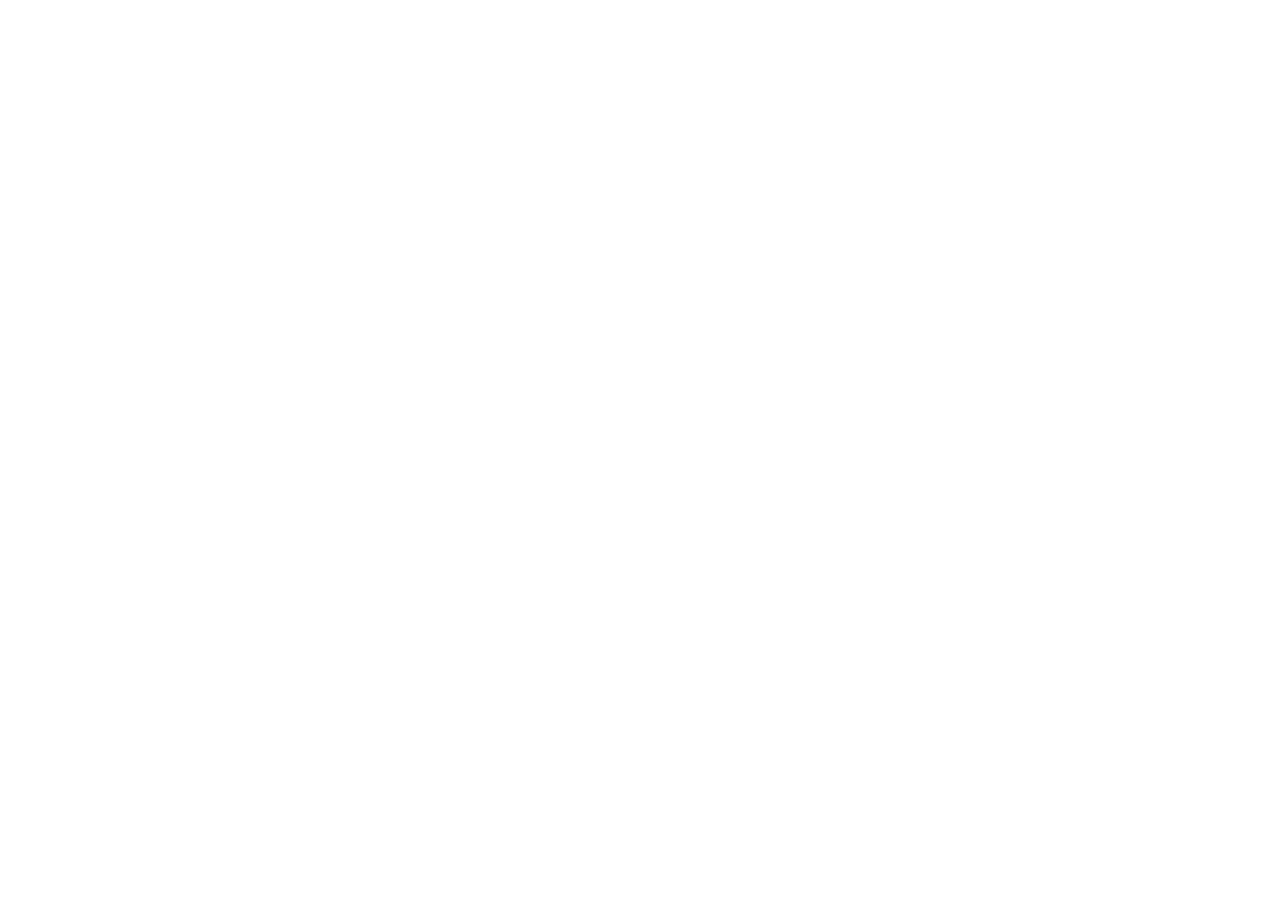
==== index.html @ 1b4500d8 "Our project" ====
<!DOCTYPE html>
<html lang="en">
<head>
    <meta charset="UTF-8">
    <meta http-equiv="X-UA-Compatible" content="IE=edge">
    <meta name="viewport" content="width=, initial-scale=1.0">
    <title>Tourism Hub</title>
    <link rel="stylesheet" href="index.css">
</head>
<body>
 <script src="index.js"></script>
</body>
</html>
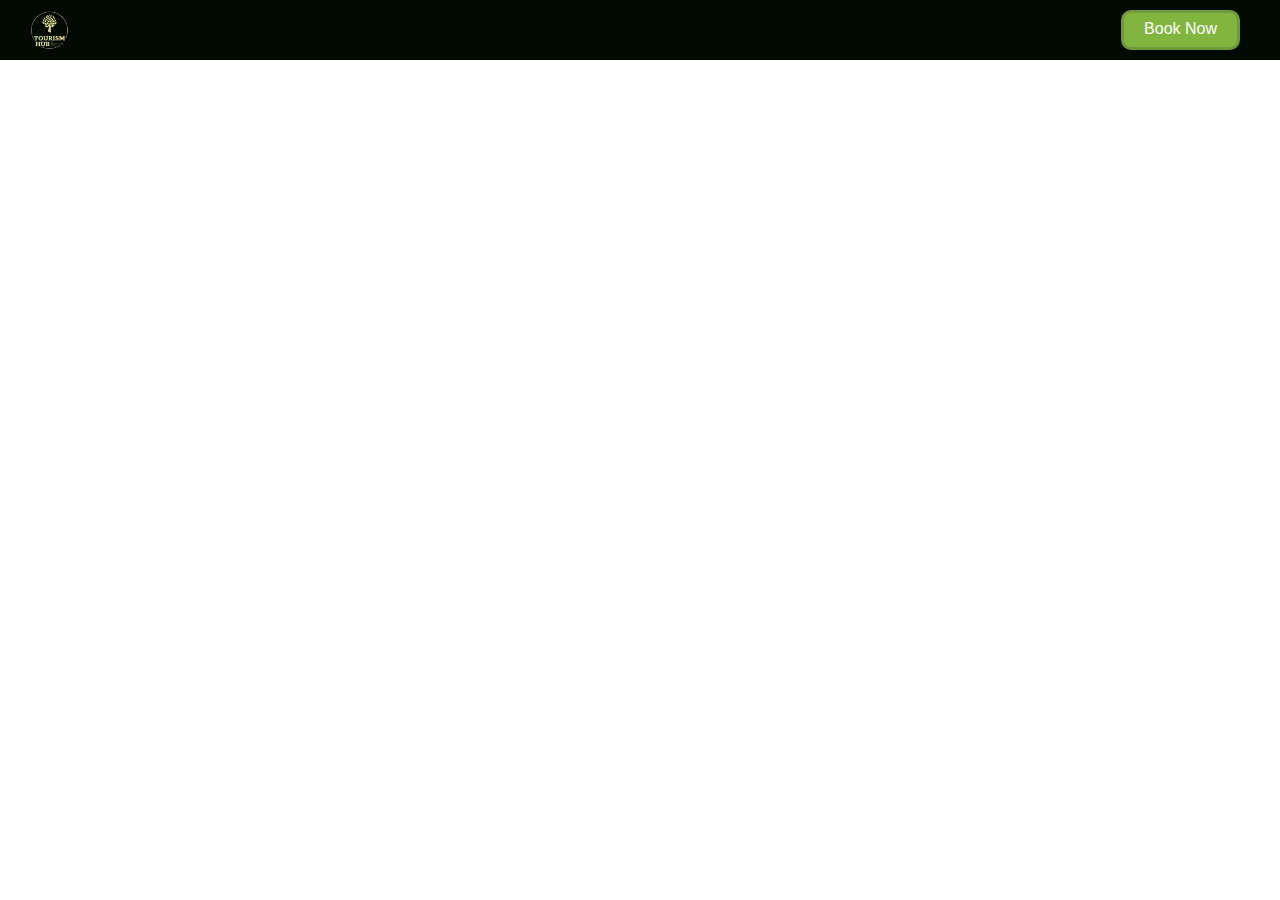
==== commit 53962a2f: "resolved conflicts" ====
--- a/index.html
+++ b/index.html
@@ -5,9 +5,17 @@
     <meta http-equiv="X-UA-Compatible" content="IE=edge">
     <meta name="viewport" content="width=, initial-scale=1.0">
     <title>Tourism Hub</title>
+    <link rel="icon" href="./pic/e4e991a5-600e-4a8a-b99d-25b14defedd5.jfif">
+    <link href='https://unpkg.com/boxicons@2.1.4/css/boxicons.min.css' rel='stylesheet'>
     <link rel="stylesheet" href="index.css">
-</head>
 <body>
+      <div class="container">
+        <div class="header">
+            <img src="./pic/e4e991a5-600e-4a8a-b99d-25b14defedd5.jfif" alt="logo">
+            <a href="book.html">Book Now</a>
+        </div>
+     
+    </div>
  <script src="index.js"></script>
 </body>
 </html>--- a/index.css
+++ b/index.css
@@ -0,0 +1,26 @@
+*{
+    margin: 0;
+    padding: 0;
+    box-sizing: border-box;
+}
+.header img{
+    width: 40px;
+    height: 40px;
+}
+.header a{
+    color: white;
+    background-color: #82b440;
+    border: 3px solid #6f9a37;
+    text-decoration: none;
+    padding: 7px 20px;
+    border-radius: 10px;
+    font-family: Verdana, Geneva, Tahoma, sans-serif;
+    font-weight: 500;
+}
+.header{
+    display: flex;
+    justify-content: space-between;
+    padding:10px 40px 10px 30px ;
+    background-color: #000a00;
+   
+}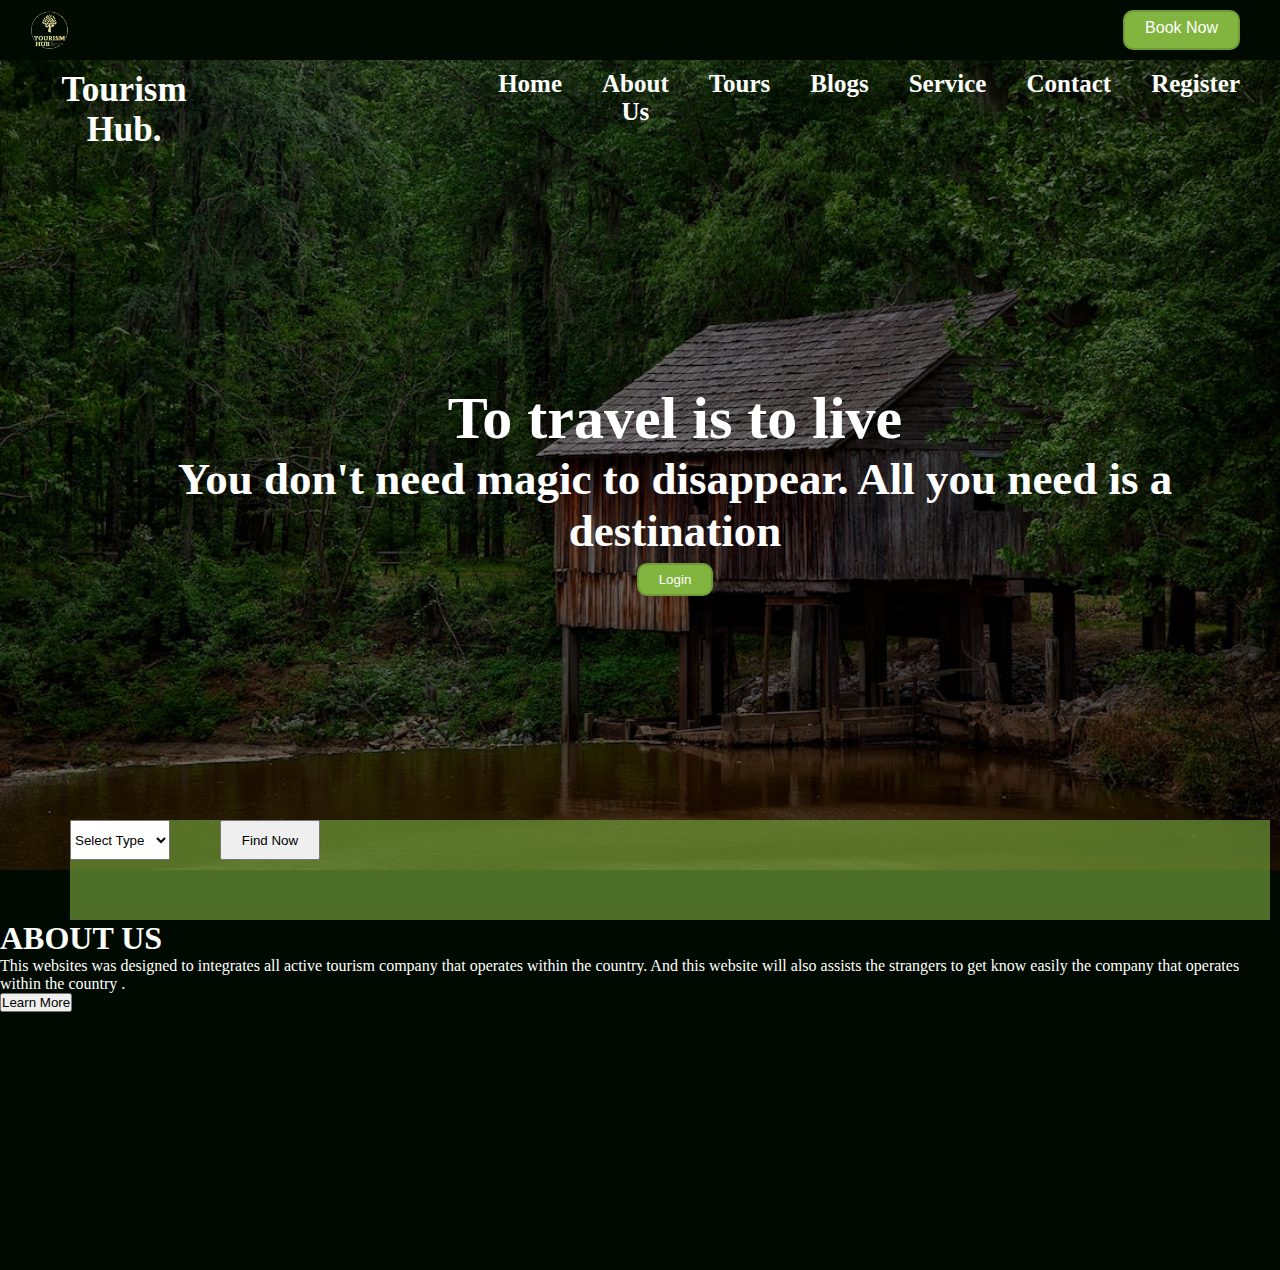
==== commit 42007d4a: "home page" ====
--- a/index.html
+++ b/index.html
@@ -14,6 +14,46 @@
             <img src="./pic/e4e991a5-600e-4a8a-b99d-25b14defedd5.jfif" alt="logo">
             <a href="book.html">Book Now</a>
         </div>
+        <div class="content">
+            <div class="opacity"></div>
+           <nav>
+              <h1>Tourism Hub.</h1>
+            <ul>
+                <li><a href="index.html"> Home</a></li>
+                <li><a href=""> About Us</a></li>
+                <li><a href="tours.html"> Tours</a></li>
+                <li><a href="blog.html"> Blogs</a></li>
+                <li><a href=""> Service</a></li>
+                <li><a href="contact.html"> Contact</a></li>
+                <li><a href="user.html"> Register</a></li>
+                
+                </ul>
+           </nav>
+        <div class="contain">
+         <h1>To travel is to live</h1>
+         <h2>You don't need magic to disappear. All you need is a destination</h2>
+         <button>Login</button>
+        </div> </div>
+        <div class="about">
+            <div class="fill">
+                <div class="fills"></div>
+                <input type="text" id="where" value="Where to?">
+                <select name="when" id="when" >
+                    <option value="when">When?</option>
+                </select>
+                <select name="type" id="type">
+                    <option value="type">Select Type</option>
+                </select>
+                <input type="button" value="Find Now">
+            </div>
+        
+            <h1>ABOUT US</h1>
+            <P>This websites was designed to integrates  all active tourism company that operates 
+                within the country. And this website will also assists  the strangers  to get know 
+                easily the company that operates within the country .</P>
+                <button>Learn More</button>
+        </div>
+       
      
     </div>
  <script src="index.js"></script>
--- a/index.css
+++ b/index.css
@@ -2,6 +2,9 @@
     margin: 0;
     padding: 0;
     box-sizing: border-box;
+}
+.container{
+    position: relative;
 }
 .header img{
     width: 40px;
@@ -10,7 +13,7 @@
 .header a{
     color: white;
     background-color: #82b440;
-    border: 3px solid #6f9a37;
+    border: 2px solid #6f9a37;
     text-decoration: none;
     padding: 7px 20px;
     border-radius: 10px;
@@ -23,4 +26,129 @@
     padding:10px 40px 10px 30px ;
     background-color: #000a00;
    
-}+}
+.content{
+    color: white;
+    height: 90vh;
+    overflow: hidden;
+    position: relative;
+    background-image: url(./pic/pexels-photo-208693.jpeg);
+    object-fit: cover;
+    background-position: center;
+    background-size: cover;
+    text-align: center;
+    background-repeat: no-repeat;
+    animation: change 10s infinite ease-in-out;
+}
+@keyframes change{
+    0%{
+        background-image: url(./pic/pexels-photo-208693.jpeg);
+    }
+    20%{
+        background-image: url(./pic/pexels-photo-1687122.jpeg);
+    }
+    40%{
+        background-image: url(./pic/pexels-photo-6324237.jpeg);
+    }
+    60%{
+        background-image: url(./pic/pexels-photo-228095.jpeg);
+    }
+    80%{
+        background-image: url(./pic/pexels-photo-4669523.jpeg);
+    }
+    100%{
+        background-image: url(./pic/pexels-photo-2161449.jpeg);
+    }
+    
+
+}
+.contain{
+    position: absolute;
+    top: 40%;
+    left: 70px;
+    font-size: 30px;
+}
+.contain button{
+    color: white;
+    background-color: #82b440;
+    border: 2px solid #6f9a37;
+    text-decoration: none;
+    padding: 7px 20px;
+    border-radius: 10px;
+    font-family: Verdana, Geneva, Tahoma, sans-serif;
+    font-weight: 500;  
+}
+.contain button:hover{
+    background-color: white;
+    color: #000a00;
+    border: 3px solid whitesmoke;
+}
+.opacity{
+    width:100%;
+    height: 90vh;
+    position: absolute;
+    background: black;
+    opacity: 0.5;
+    
+}
+nav{
+    display: flex;
+    justify-content: space-between;
+    position: absolute;
+    padding-top: 10px;
+    padding-left: 30px;
+    font-weight: bolder;
+}
+nav h1{
+    font-size: 35px;
+}
+nav ul{
+    margin-left: 280px;
+    display: flex;
+    justify-content: space-between;
+    gap: 40px;
+    font-size: 25px;
+    padding-right: 40px;
+}
+nav ul li {
+    list-style: none;
+}
+nav ul li a{
+    color: white;
+    list-style: none;
+    text-decoration: none;
+}
+nav ul li a:hover{
+    color:#6f9a37;
+}
+.about{
+    background-color: #000a00;
+    height: 400px;
+    color: white;
+    padding-top: 60px;
+}
+.fill{
+    width: 1200px;
+    background-color: #000a00;
+    height: 100px;
+    margin-top:-110px ;
+    margin-left: 70px;
+}
+.fill input{
+    position: absolute;
+    width: 100px;
+    margin-left: 150px;
+    height: 40px;
+}
+.fill select{
+    width: 100px;
+   position: absolute;
+    height: 40px;
+}
+.fills{
+    width: 1200px;
+    height:100px ;
+    position: absolute;
+    background-color: #6f9a37;
+    opacity: 0.7;
+}
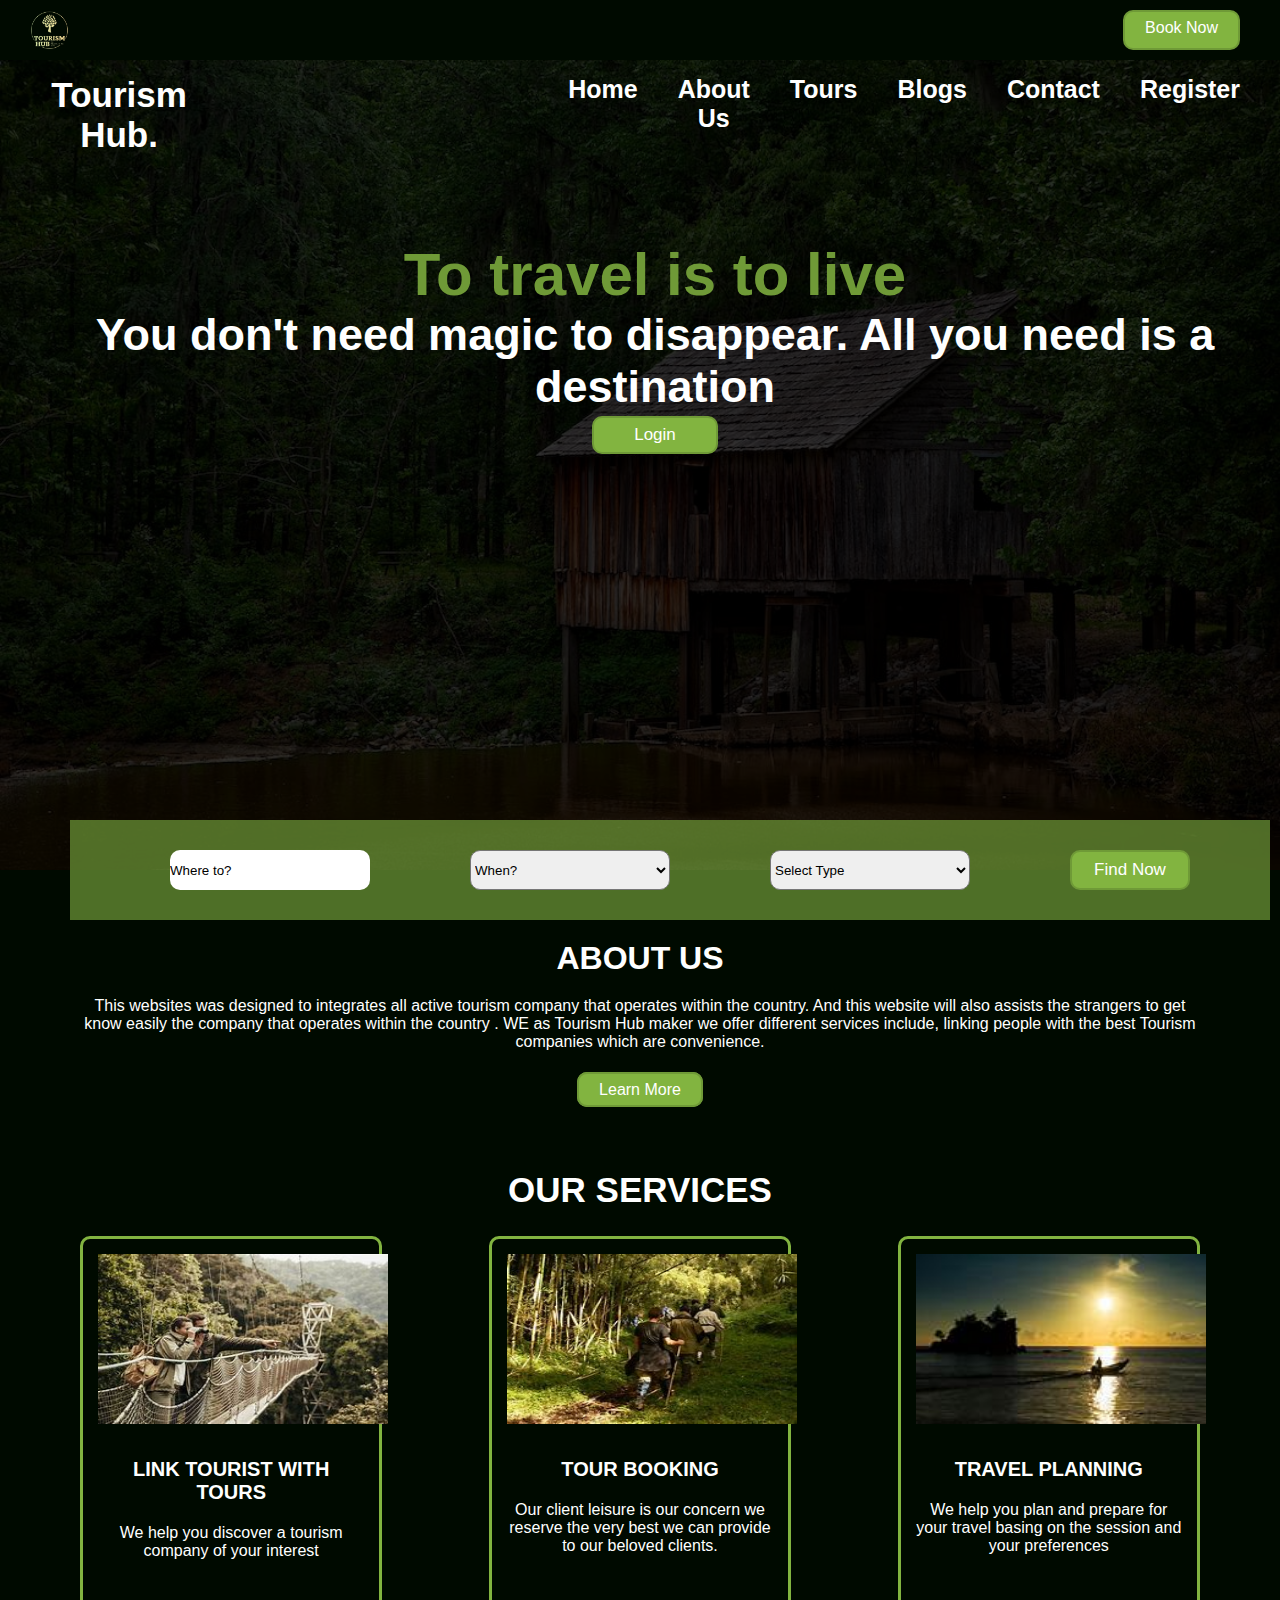
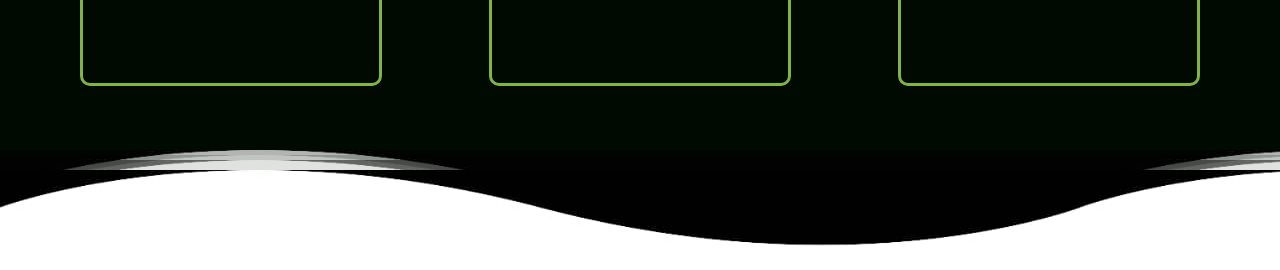
==== commit 0bbd6ec0: "working on home page and footer" ====
--- a/index.html
+++ b/index.html
@@ -15,15 +15,15 @@
             <a href="book.html">Book Now</a>
         </div>
         <div class="content">
+          
             <div class="opacity"></div>
-           <nav>
+           <nav id="navb">
               <h1>Tourism Hub.</h1>
             <ul>
                 <li><a href="index.html"> Home</a></li>
-                <li><a href=""> About Us</a></li>
+                <li><a href="about.html"> About Us</a></li>
                 <li><a href="tours.html"> Tours</a></li>
                 <li><a href="blog.html"> Blogs</a></li>
-                <li><a href=""> Service</a></li>
                 <li><a href="contact.html"> Contact</a></li>
                 <li><a href="user.html"> Register</a></li>
                 
@@ -34,28 +34,63 @@
          <h2>You don't need magic to disappear. All you need is a destination</h2>
          <button>Login</button>
         </div> </div>
+   
         <div class="about">
             <div class="fill">
                 <div class="fills"></div>
                 <input type="text" id="where" value="Where to?">
                 <select name="when" id="when" >
                     <option value="when">When?</option>
+                    <option value="when">Monday</option>
+                    <option value="when">Tuesday</option>
+                    <option value="when">Wednesday</option>
+                    <option value="when">Thursday</option>
+                    <option value="when">Friday</option>
+                    <option value="when">Saturday</option>
+                    <option value="when">Sunday</option>
                 </select>
                 <select name="type" id="type">
                     <option value="type">Select Type</option>
                 </select>
-                <input type="button" value="Find Now">
+                <input type="button" value="Find Now" id="button">
             </div>
         
-            <h1>ABOUT US</h1>
+           <div class="about1"> <h1>ABOUT US</h1>
             <P>This websites was designed to integrates  all active tourism company that operates 
                 within the country. And this website will also assists  the strangers  to get know 
-                easily the company that operates within the country .</P>
-                <button>Learn More</button>
+                easily the company that operates within the country . WE as Tourism Hub maker we 
+                offer different services include, linking people with the best Tourism companies 
+                which are convenience.</P>
+                <a href="about.html" >Learn More</a>
+            </div>
         </div>
-       
-     
-    </div>
+        <div class="service">
+            <h1>OUR SERVICES</h1>
+    <div class="card">
+    <div class="card1">
+<img src="./pic/download.jfif" alt="photo">
+<h1>LINK TOURIST WITH TOURS</h1>
+ <p>We help you discover a tourism company of your interest</p>
+</div>
+<div class="card1">
+<img src="./pic/valco.jfif" alt="photo">
+<h1>TOUR  BOOKING</h1>
+<p>Our client leisure is our concern we reserve the very best we can provide to our beloved clients.</p>
+ </div>
+ <div class="card1">
+ <img src="./pic/OIP.jfif" alt="photo">
+ <h1>TRAVEL PLANNING</h1>
+ <p>We help you plan and prepare for your travel basing on the session and your preferences</p>
+    </div></div>
+        </div>
+   <div class="footer">   <footer>
+        <div class="wave wave1"></div>
+        <div class="wave wave2"></div>
+        <div class="wave wave3"></div>
+        <div class="wave wave4"></div>
+        </footer>
+        </div>
+    </div> 
  <script src="index.js"></script>
 </body>
 </html>--- a/index.css
+++ b/index.css
@@ -5,6 +5,7 @@
 }
 .container{
     position: relative;
+    font-family:'Segoe UI', Tahoma, Geneva, Verdana, sans-serif;
 }
 .header img{
     width: 40px;
@@ -20,6 +21,11 @@
     font-family: Verdana, Geneva, Tahoma, sans-serif;
     font-weight: 500;
 }
+.header a:hover{
+    color: #82b440;
+    background-color: #000a00;
+    border: 3px solid #6f9a37;
+  }
 .header{
     display: flex;
     justify-content: space-between;
@@ -38,57 +44,80 @@
     background-size: cover;
     text-align: center;
     background-repeat: no-repeat;
-    animation: change 10s infinite ease-in-out;
+    animation:change 30s infinite ease-in-out;
 }
 @keyframes change{
     0%{
         background-image: url(./pic/pexels-photo-208693.jpeg);
     }
+    10%{
+        background-image: url(./pic/pexels-photo-1687122.jpeg);
+    }
     20%{
-        background-image: url(./pic/pexels-photo-1687122.jpeg);
+        background-image: url(./pic/pexels-photo-13813443.jpeg);
+    }
+    30%{
+        background-image: url(./pic/pexels-photo-228095.jpeg);
     }
     40%{
+        background-image: url(./pic/pexels-photo-4669523.jpeg);
+    }
+    50%{
         background-image: url(./pic/pexels-photo-6324237.jpeg);
     }
     60%{
-        background-image: url(./pic/pexels-photo-228095.jpeg);
+        background-image: url(./pic/pexels-photo-5383883.jpeg);
+    }
+    70%{
+        background-image: url(./pic/pexels-photo-2846234.jpeg);
     }
     80%{
-        background-image: url(./pic/pexels-photo-4669523.jpeg);
+        background-image: url(./pic/pexels-photo-6324261.jpeg);
+    }
+    90%{
+        background-image: url(./pic/rwanda-gorilla-tours.jpg);
     }
     100%{
-        background-image: url(./pic/pexels-photo-2161449.jpeg);
-    }
-    
+        background-image: url(./pic/pexels-photo-9543350.jpeg);
+    } 
+}
+.contain{
+    position: absolute;
+    top: 180px;
+    left: 30px;
+    color: white;
+    text-align: center;
+    z-index: 1;
+    font-size: 30px;
+}
+.contain h1{
+    font-family: 'Franklin Gothic Medium', 'Arial Narrow', Arial, sans-serif;
+    color: #6f9a37;
+}
 
-}
-.contain{
-    position: absolute;
-    top: 40%;
-    left: 70px;
-    font-size: 30px;
-}
 .contain button{
     color: white;
     background-color: #82b440;
     border: 2px solid #6f9a37;
     text-decoration: none;
-    padding: 7px 20px;
+    padding: 7px 40px;
     border-radius: 10px;
     font-family: Verdana, Geneva, Tahoma, sans-serif;
     font-weight: 500;  
+    font-size: 17px;
 }
 .contain button:hover{
-    background-color: white;
-    color: #000a00;
-    border: 3px solid whitesmoke;
+  color: #82b440;
+  background-color: #000a00;
+  border: 3px solid #6f9a37;
 }
 .opacity{
     width:100%;
     height: 90vh;
     position: absolute;
+    top: 0px;
     background: black;
-    opacity: 0.5;
+    opacity: 0.8;
     
 }
 nav{
@@ -96,14 +125,16 @@
     justify-content: space-between;
     position: absolute;
     padding-top: 10px;
+    top: 5px;
     padding-left: 30px;
     font-weight: bolder;
 }
 nav h1{
     font-size: 35px;
+    color: white;
 }
 nav ul{
-    margin-left: 280px;
+    margin-left: 360px;
     display: flex;
     justify-content: space-between;
     gap: 40px;
@@ -133,17 +164,49 @@
     height: 100px;
     margin-top:-110px ;
     margin-left: 70px;
-}
-.fill input{
-    position: absolute;
-    width: 100px;
-    margin-left: 150px;
+   
+}
+.fill #when{
+    margin-top: 30px;
+    position: absolute;
+    width: 200px;
+    margin-left: 400px;
     height: 40px;
-}
-.fill select{
-    width: 100px;
-   position: absolute;
+    border-radius: 10px;
+}
+.fill #where{
+    margin-top: 30px;
+    width: 200px;
+    border: none;
+    outline: none;
+    margin-left: 100px;
+    position: absolute;
     height: 40px;
+    border-radius: 10px;
+}
+.fill #type {
+    margin-top: 30px;
+    width: 200px;
+    position: absolute;
+    margin-left: 700px;
+    height: 40px; 
+    border-radius: 10px;
+}
+.fill #button {
+    margin-top: 30px;
+    width: 120px;
+    position: absolute;
+    font-size: 17px;
+    margin-left: 1000px;
+    height: 40px; 
+    color: white;
+    background-color: #82b440;
+    border: 2px solid #6f9a37;
+    text-decoration: none;
+    padding: 7px 20px;
+    border-radius: 10px;
+    font-family: Verdana, Geneva, Tahoma, sans-serif;
+    font-weight: 500;  
 }
 .fills{
     width: 1200px;
@@ -152,3 +215,122 @@
     background-color: #6f9a37;
     opacity: 0.7;
 }
+footer .wave {
+position: absolute;
+bottom: 0;
+left: 0;
+width: 100%;
+height: 100px;
+background-size: 1000px 100px;
+background:url(./pic/WhatsApp\ Image\ 2023-05-09\ at\ 12.53.53.jpeg);
+}
+footer .wave.wave1{
+    animation: animate 30s linear infinite;
+    z-index: 1000;
+    opacity: 1;
+    animation-delay: 0s;
+    bottom: 0;
+}
+footer .wave.wave2{
+    animation: animate2 15s linear infinite;
+    z-index: 999;
+    opacity: 0.5;
+    animation-delay: -5s;
+    bottom: 10px;
+}
+footer .wave.wave3{
+    animation: animate 30s linear infinite;
+    z-index: 998;
+    opacity: 0.2;
+    animation-delay: -2s;
+    bottom: 15px;
+}
+ footer .wave.wave4{
+    animation: animate2 15s linear infinite;
+    z-index: 997;
+    opacity: 0.7;
+    animation-delay: 5s;
+    bottom: 20px;
+}
+@keyframes animate{
+    0%{
+        background-position-x: 0;
+    }
+    100%{
+        background-position-x: 1000px;
+    }
+   
+}
+
+ @keyframes animate2{
+    0%{
+        background-position-x: 0;
+    }
+    100%{
+        background-position-x: -1000px;
+    }} 
+   
+.about1{
+    text-align: center;
+    padding: 20px 80px 20px 80px;
+   
+}
+.about1 p{
+    padding-top: 20px;
+    padding-bottom: 30px;
+}
+.about1 a{
+    
+    color: white;
+    background-color: #82b440;
+    border: 2px solid #6f9a37;
+    text-decoration: none;
+    padding: 7px 20px;
+    border-radius: 10px;
+    font-family: Verdana, Geneva, Tahoma, sans-serif;
+    font-weight: 500;
+}
+.about a:hover{
+    color: #82b440;
+  background-color: #000a00;
+  border: 3px solid #6f9a37;  
+}
+.about{
+    height: 300px;
+}
+.service{
+    background-color: #000a00;
+    height: 700px;
+}
+.card1 img{
+    width: 290px;
+    height: 200px;
+    padding-bottom: 30px;
+}
+.card{
+    display: flex;margin-top: -4px;
+    justify-content: space-between;
+    padding: 30px 80px;
+    background-color: #000a00;
+    font-family: 'Segoe UI', Tahoma, Geneva, Verdana, sans-serif;
+}
+.card1{
+    width: 27%;
+    height: 450px;
+    background-color: #000a00;
+    color: white;
+    padding: 15px 15px;
+    border-radius: 10px;
+    text-align: center;
+    border:  3px solid #82b440;
+}
+.service .card1 h1{
+    font-size: 20px;
+    padding-bottom: 20px;
+}
+.service h1{
+    text-align: center;
+    font-size: 35px;
+    color: white;
+}
+       